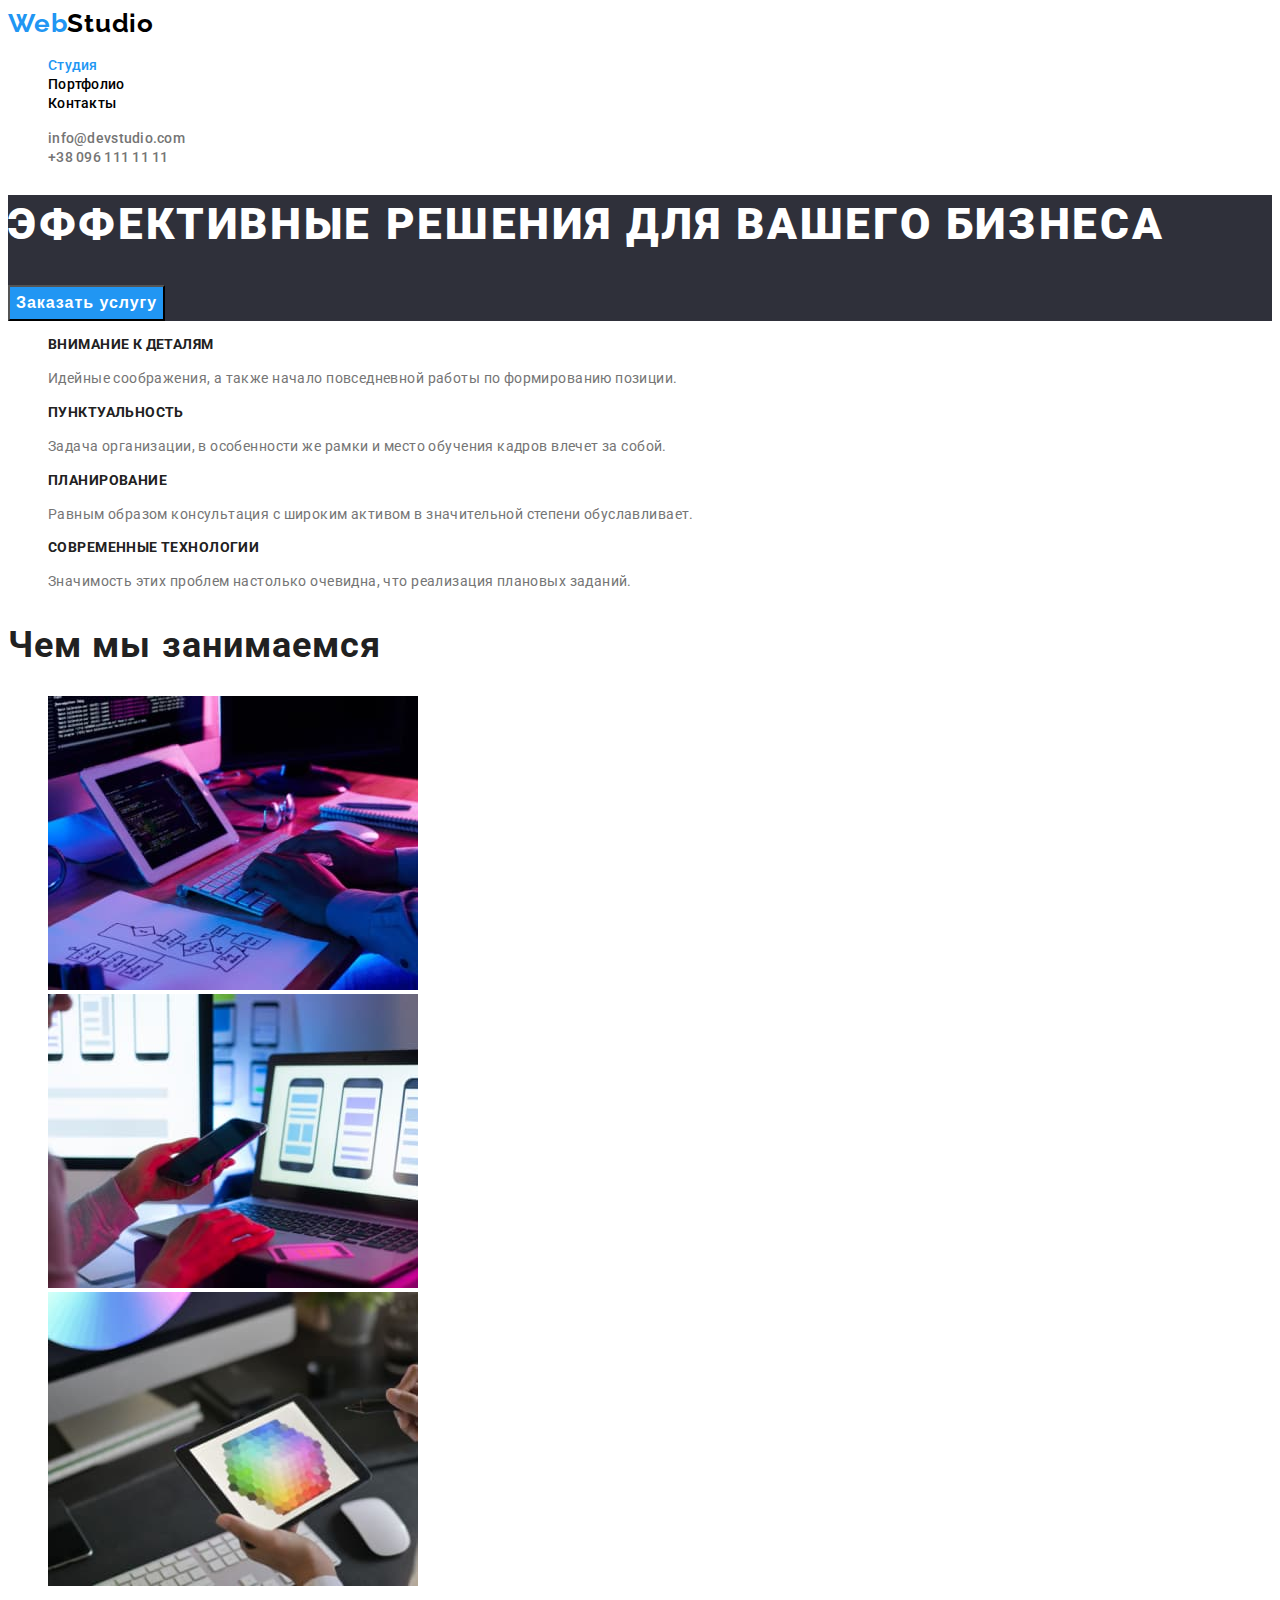
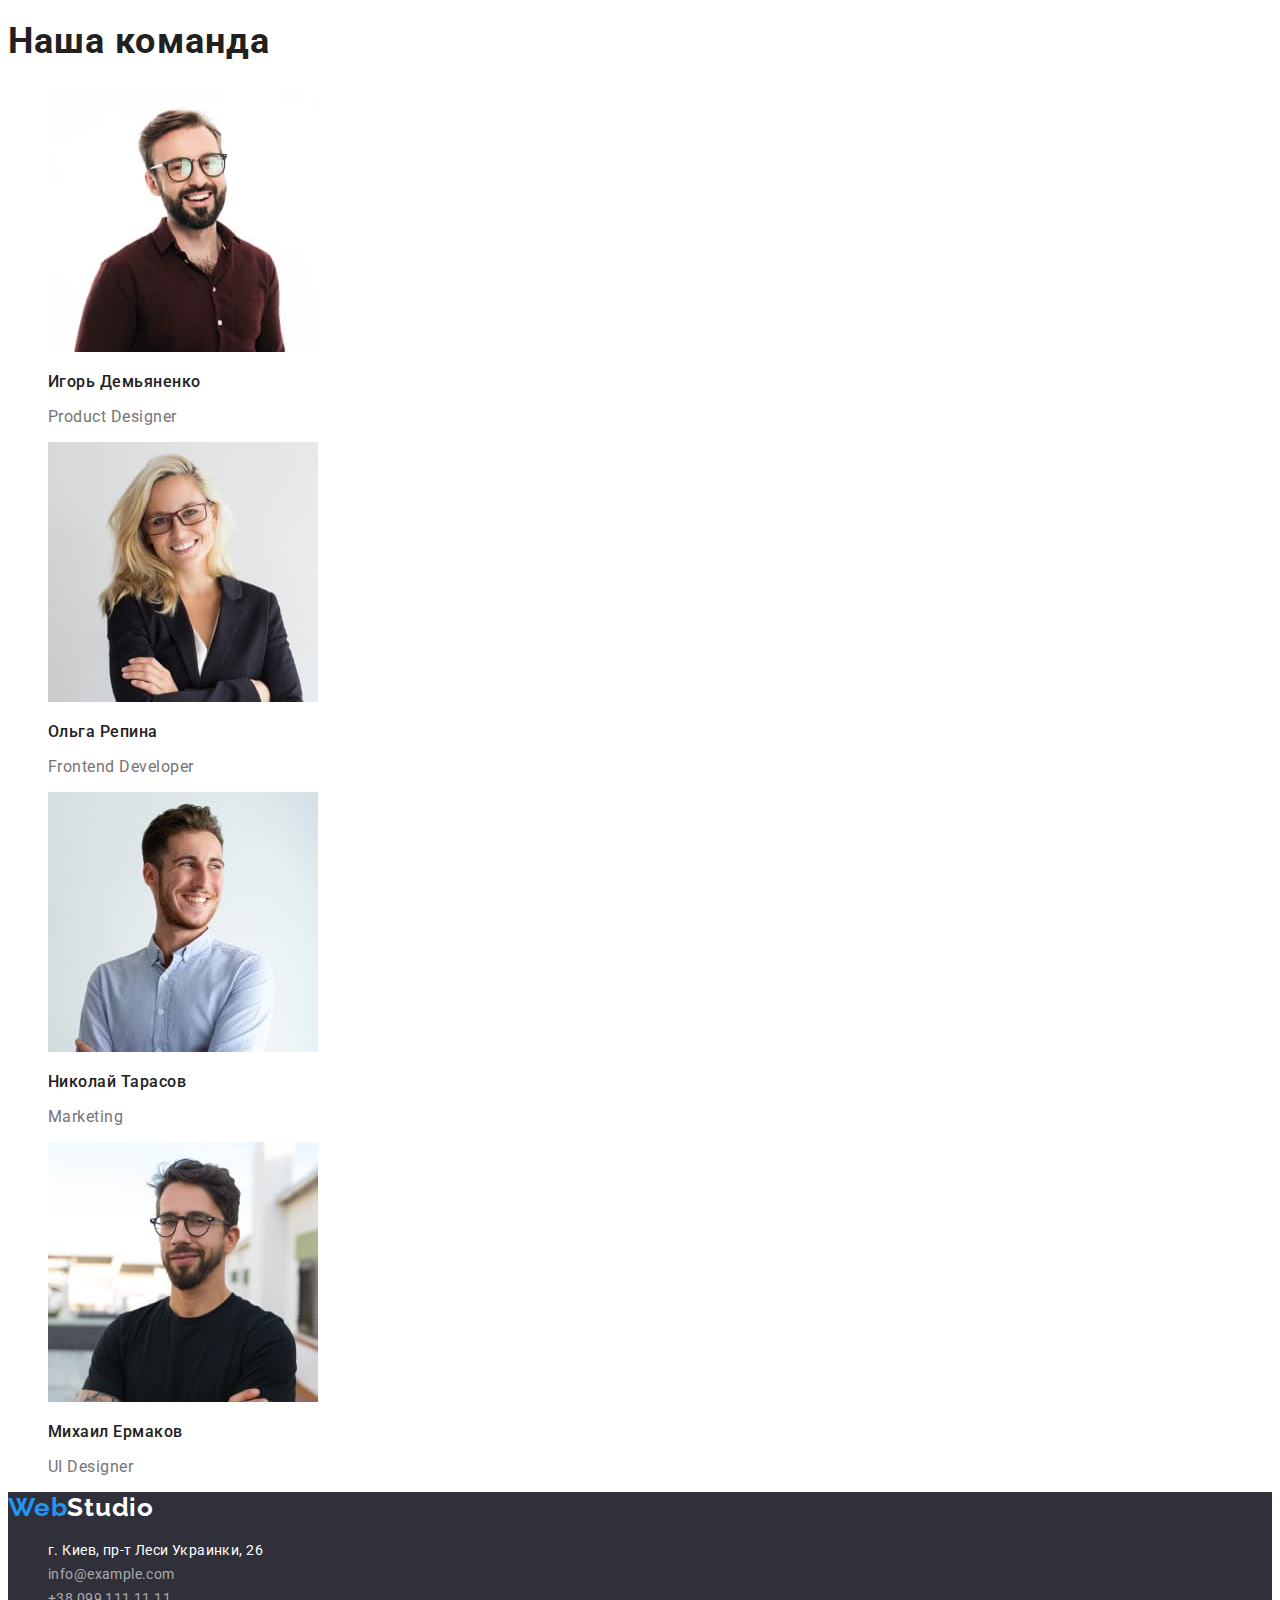
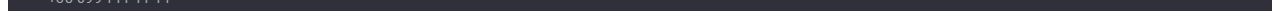
==== index.html @ 6eb665c5 "Creature(12.05.2021)" ====
<!DOCTYPE html>
<html lang="ru">
<head>
    <meta charset="UTF-8">
    <meta http-equiv="X-UA-Compatible" content="IE=edge">
    <meta name="viewport" content="width=device-width, initial-scale=1.0">
    <title>WebStudio</title>
    <link rel="preconnect" href="https://fonts.gstatic.com">
    <link href="https://fonts.googleapis.com/css2?family=Raleway:wght@700&family=Roboto:wght@400;500;700;900&display=swap" rel="stylesheet">
    <link rel="stylesheet" href="./css/styles.css">
</head>
<body>
    <!-- HEADER -->
    <header class="header">
        <nav class="navigation">
            <a class="logo-link link" href="./index.html" lang="en">Web<span class="logo">Studio</span></a>
            <ul class="menu list">
                <li class="menu-item">
                    <a class="menu-link link accent" href="">Студия</a>
                </li>
                <li class="menu-item">
                    <a class="menu-link link" href="./portfolio.html">Портфолио</a>
                </li>
                <li class="menu-item">
                    <a class="menu-link link" href="">Контакты</a>
                </li>
            </ul>
        </nav>
            <ul class="header-contact list">
                <li class="header-contact-item">
                    <a class="header-contact-link link" href="mailto:info@devstudio.com">info@devstudio.com</a>
                </li>
                <li class="header-contact-item">
                    <a class="header-contact-link link" href="tel:+380961111111">+38 096 111 11 11</a>
                </li>
            </ul>
        
    </header>
    <main>
        <!-- BANNER -->
        <section class="banner">
            <h1 class="banner-title">Эффективные решения для вашего бизнеса</h1>
            <button class="modal-btn" type="button">Заказать услугу</button>
        </section>
        <!-- SKILLS -->
        <section class="skills">
            <h2 class="visually-hidden">Прииущества</h2>
            <ul class="skills-list list">
                <li class="skills-list-item">
                    <h3 class="skills-list-title">Внимание к деталям</h3>
                    <p class="skills-list-suptitle">Идейные соображения, а также начало повседневной работы по формированию позиции.</p>
                </li>
                <li class="skills-list-item">
                    <h3 class="skills-list-title">Пунктуальность</h3>
                    <p class="skills-list-suptitle">Задача организации, в особенности же рамки и место обучения кадров влечет за собой.</p>
                </li>
                <li class="skills-list-item">
                    <h3 class="skills-list-title">Планирование</h3>
                    <p class="skills-list-suptitle">Равным образом консультация с широким активом в значительной степени обуславливает.</p>
                </li>
                <li class="skills-list-item">
                    <h3 class="skills-list-title">Современные технологии</h3>
                    <p class="skills-list-suptitle">Значимость этих проблем настолько очевидна, что реализация плановых заданий.</p>
                </li>
            </ul>
        </section>
        <!-- PICTURES -->
        <section class="pictures">
            <h2 class="pictures-title">Чем мы занимаемся</h2>
            <ul class="pictures-list list" >
                <li class="pictures-list-item">
                    <img class="pictures-list-item-img" src="./images/about/img-1.jpg" alt="человек работает на клавиатуре" width="370" height="294">
                </li>
                <li class="pictures-list-item">
                    <img class="pictures-list-item-img" src="./images/about/img-2.jpg" alt="человек в руках со смартфоном" width="370" height="294">
                </li>
                <li class="pictures-list-item">
                    <img class="pictures-list-item-img" src="./images/about/img-3.jpg" alt="человек работает с планшетом" width="370" height="294">
                </li>
            </ul>
        </section>
        <!-- TEAM -->
        <section class="team">
            <h2 class="team-title">Наша команда</h2>
            <ul class="team-list list">
                <li class="team-list-item">
                    <img class="team-list-item-img" src="./images/team/igor.jpg" alt="фото Игоря" width="270" height="260">
                    <h3 class="team-list-item-name">Игорь Демьяненко</h3>
                    <p class="team-list-item-position" lang="en">Product Designer</p>
                </li>
                <li class="team-list-item">
                    <img class="team-list-item-img" src="./images/team/olga.jpg" alt="фото Ольги" width="270" height="260">
                    <h3 class="team-list-item-name">Ольга Репина</h3>
                    <p class="team-list-item-position" lang="en">Frontend Developer</p>
                </li>
                <li class="team-list-item">
                    <img class="team-list-item-img" src="./images/team/nikokay.jpg" alt="фото Николая" width="270" height="260">
                    <h3 class="team-list-item-name">Николай Тарасов</h3>
                    <p class="team-list-item-position" lang="en">Marketing</p>
                </li>
                <li class="team-list-item">
                    <img class="team-list-item-img" src="./images/team/mikhail.jpg" alt="фото Михаила" width="270" height="260">
                    <h3 class="team-list-item-name">Михаил Ермаков</h3>
                    <p class="team-list-item-position" lang="en">UI Designer</p>
                </li>
            </ul>
        </section>
    </main>
    <footer class="footer">
        <!-- FOOTER -->
        <a class="logo-link link" href="./index.html" lang="en">Web<span class="logo-fotter">Studio</span></a>
        <address class="address">
            <ul class="foter-list list">
                <li class="address-list-item">
                    <a class="address-link link" href="https://goo.gl/maps/4MCAR5dcS3GXs3jD7" target="_blank" rel="noopener noreferrer">г. Киев, пр-т Леси Украинки, 26</a>
                </li>
                <li class="address-list-item">
                    <a class="address-contact-link link" href="mailto:info@example.com">info@example.com</a>
                </li>
                <li class="address-list-item">
                    <a class="address-contact-link link" href="tel:+380991111111">+38 099 111 11 11</a>
                </li>            
            </ul>
        </address>
    </footer>
</body>
</html>
---- css/styles.css ----
:root {
  --main-font: 'Roboto', 'Times New Roman', 'Courier', sans-serif;
  --secondary-font: 'Raleway', sans-serif;
  --accent-color: #2196f3;
  --background-color: #2f303a;
  --background-grey-color: #f5f4fa;
  --title-color: #212121;
  --white-color: #ffffff;
  --grey-color: #757575;
  --black-color: #000000;
  --address-link-color: rgba(255, 255, 255, 0.6);
}

.list {
  list-style: none;
}

.link {
  text-decoration: none;
}

body {
  font-family: var(--main-font);
  color: var(--grey-color);
}

/* ============ HEADER ========== */
.logo {
  color: var(--black-color);
}

.logo-link {
  font-family: 'Raleway', sans-serif;
  font-weight: 700;
  font-size: 26px;
  line-height: 1.19;
  letter-spacing: 0.03em;
  color: var(--accent-color);
}

.menu-link {
  font-weight: 500;
  font-size: 14px;
  line-height: 1.14;
  letter-spacing: 0.02em;
  color: var(--black-color);
}
.accent {
  color: var(--accent-color);
}

.menu-link:hover,
.menu-link:focus {
  color: var(--accent-color);
}

.header-contact-link {
  font-weight: 500;
  font-size: 14px;
  line-height: 1.14;
  letter-spacing: 0.02em;
  color: var(--grey-color);
}

.header-contact-link:hover,
.header-contact-link:focus {
  color: var(--accent-color);
}
/* ============ END HEADER ========== */

.visually-hidden {
  position: absolute;
  width: 1px;
  height: 1px;
  margin: -1px;
  border: 0;
  padding: 0;

  white-space: nowrap;
  clip-path: inset(100%);
  clip: rect(0 0 0 0);
  overflow: hidden;
}

/* ========== BANNER ========== */
.banner {
  background-color: var(--background-color);
}
.banner-title {
  font-weight: 900;
  font-size: 44px;
  line-height: 1.36;
  letter-spacing: 0.06em;
  text-transform: uppercase;
  color: var(--white-color);
}
.modal-btn {
  font-weight: 700;
  font-size: 16px;
  line-height: 1.88;
  letter-spacing: 0.06em;
  cursor: pointer;
  background-color: var(--accent-color);
  color: var(--white-color);
}
.modal-btn:hover,
.modal-btn:focus {
  background-color: var(--accent-color);
  color: var(--white-color);
}
/* ========== END BANNER ========== */

/* ========== SKILLS ========== */

.skills-list-title {
  font-weight: 700;
  font-size: 14px;
  line-height: 1.14;
  letter-spacing: 0.03em;
  text-transform: uppercase;
  color: var(--title-color);
}

.skills-list-suptitle {
  font-weight: 400;
  font-size: 14px;
  line-height: 1.71;
  letter-spacing: 0.03em;
}
/* ========== END SKILLS ========== */

/* ========== PICTURES ========== */
.pictures-title {
  font-weight: 700;
  font-size: 36px;
  line-height: 1.17;
  letter-spacing: 0.03em;
  color: var(--title-color);
}
/* ========== END PICTURES ========== */

/* ========== TEAM ========== */
.team {
  background-color: var(--background-team-color);
}
.team-title {
  font-weight: 700;
  font-size: 36px;
  line-height: 1.17;
  letter-spacing: 0.03em;
  color: var(--title-color);
}
.team-list-item-name {
  font-weight: 500;
  font-size: 16px;
  line-height: 1.19;
  letter-spacing: 0.03em;
  color: var(--title-color);
}
.team-list-item-position {
  font-weight: 400;
  font-size: 16px;
  line-height: 1.19;
  letter-spacing: 0.03em;
}
/* ========== END TEAM ========== */

/* ========== PORTFOLIO ========== */
.modal-button {
  background-color: var(--background-grey-color);
  font-weight: 500;
  font-size: 16px;
  line-height: 1.63;
  letter-spacing: 0.06em;
  cursor: pointer;
  color: var(--title-color);
}

.modal-button:hover,
.modal-button:focus {
  color: var(--white-color);
  background-color: var(--accent-color);
}
.portfolio-title {
  font-weight: 700;
  font-size: 18px;
  line-height: 2;
  letter-spacing: 0.06em;
  color: var(--title-color);
}
.portfolio-text {
  font-weight: 400;
  font-size: 16px;
  line-height: 1.88;
  letter-spacing: 0.03em;
  color: var(--grey-color);
}
/* ========== END PORTFOLIO ========== */

/* ========== FOOTER ========== */
.footer {
  background-color: var(--background-color);
}
.logo-fotter {
  color: var(--white-color);
}
.address-link {
  font-style: normal;
  font-weight: 400;
  font-size: 14px;
  line-height: 1.71;
  letter-spacing: 0.03em;
  color: var(--white-color);
}
.address-contact-link {
  font-style: normal;
  font-weight: 400;
  font-size: 14px;
  line-height: 1.71;
  letter-spacing: 0.03em;

  color: var(--address-link-color);
}
.address-link:hover,
.address-link:focus {
  color: var(--white-color);
}

.address-contact-link:hover,
.address-contact-link:focus {
  color: var(--address-link-color);
}
/* ========== END FOOTER ========== */
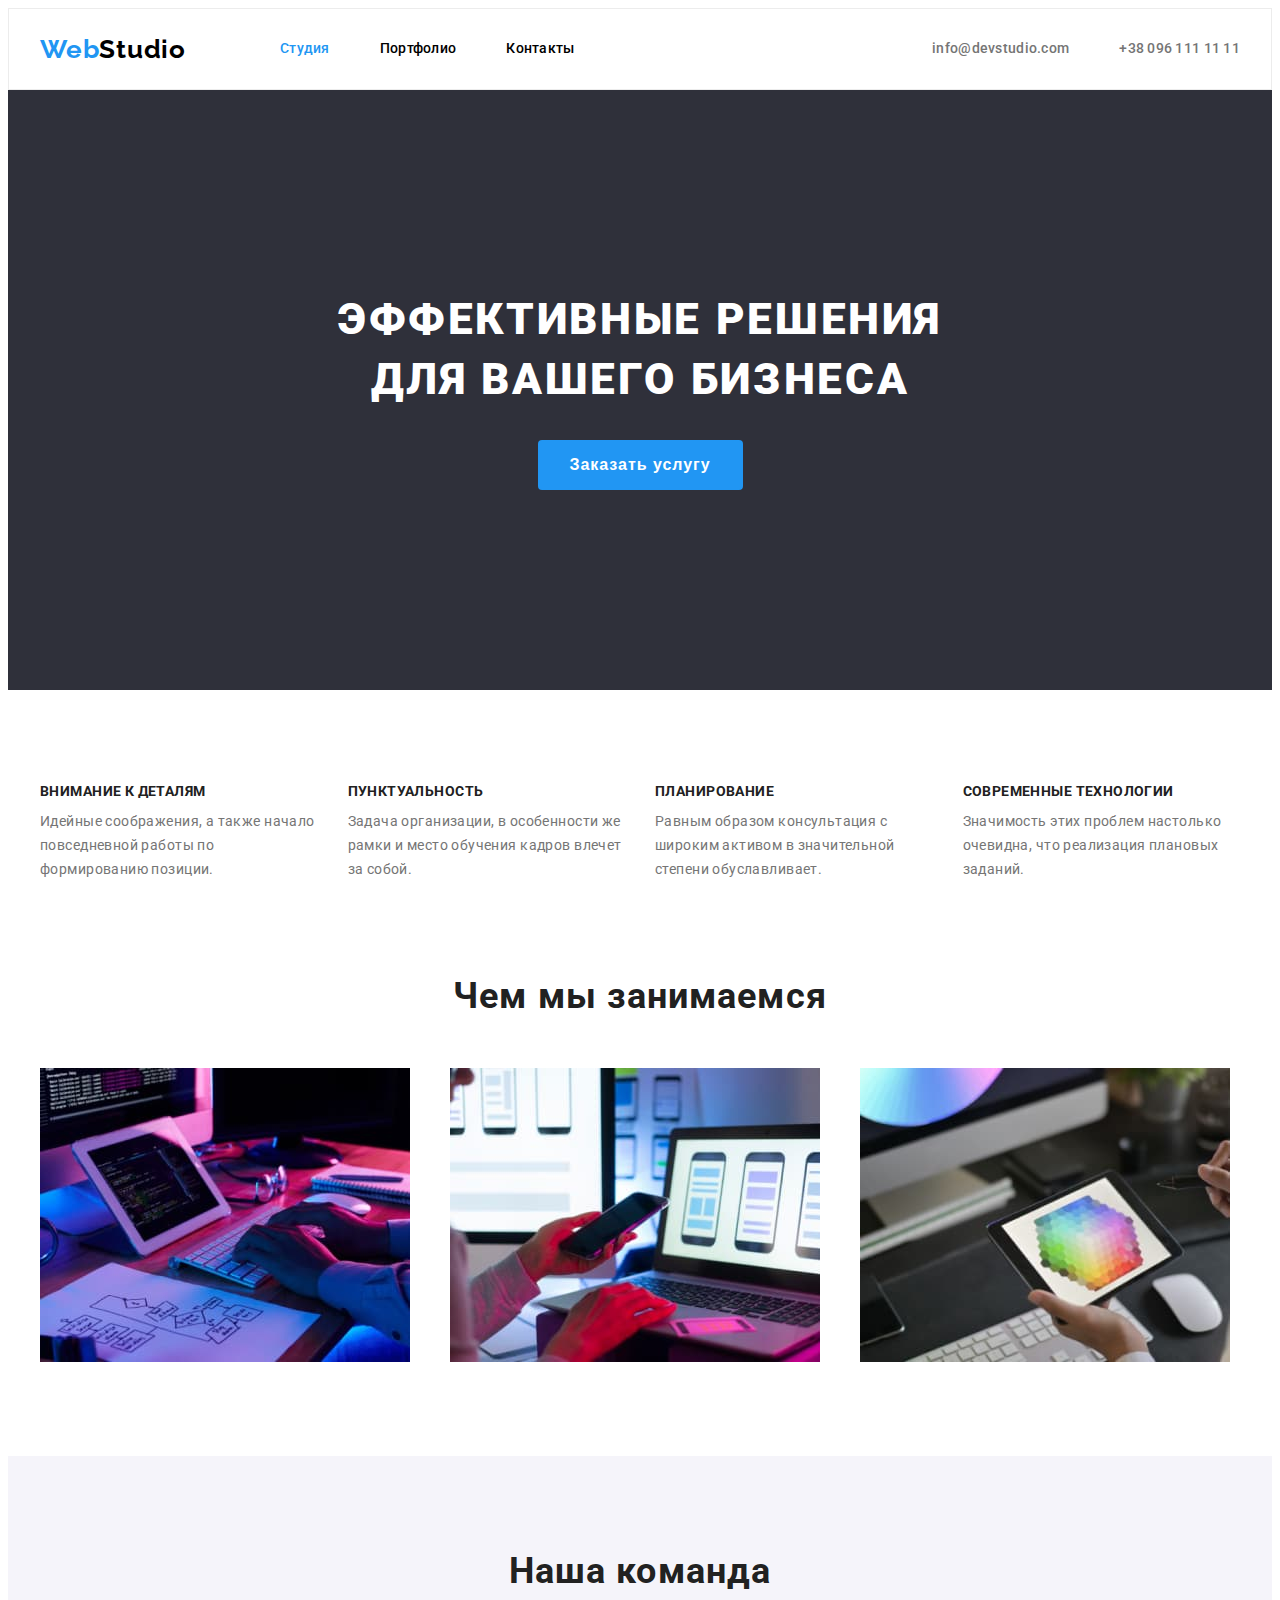
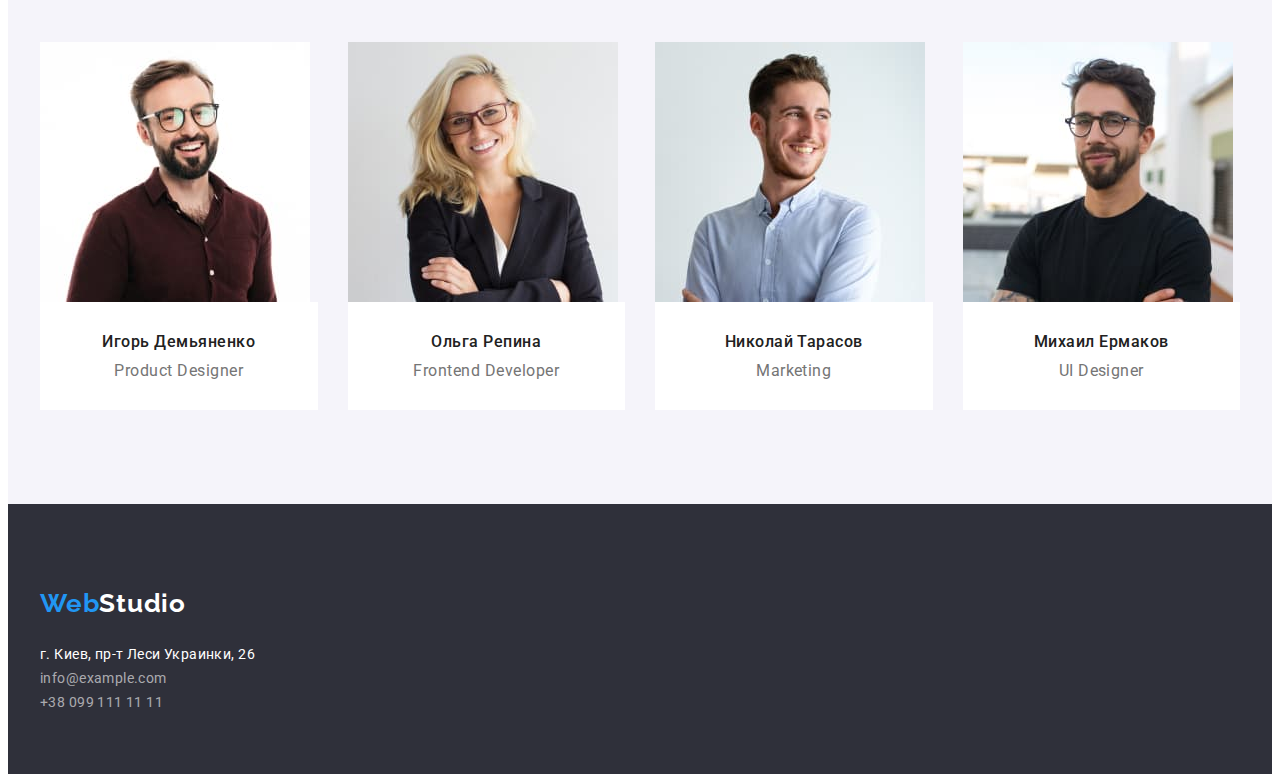
==== commit e4b8d9b4: "DZ_3(16.05.2021)" ====
--- a/index.html
+++ b/index.html
@@ -7,121 +7,143 @@
     <title>WebStudio</title>
     <link rel="preconnect" href="https://fonts.gstatic.com">
     <link href="https://fonts.googleapis.com/css2?family=Raleway:wght@700&family=Roboto:wght@400;500;700;900&display=swap" rel="stylesheet">
+    <link rel="stylesheet" href="https://cdnjs.cloudflare.com/ajax/libs/modern-normalize/1.0.0/modern-normalize.min.css"
+        integrity="sha512-ISS7cAi1PEhQ8jnbJpJZMd29NlhNj4AWYyLOSp2CE/CsHxTCu+r+t0D2yoJudVrd0/8fTVPUVDzY5Tvli75u/g=="
+        crossorigin="anonymous" />
     <link rel="stylesheet" href="./css/styles.css">
 </head>
 <body>
     <!-- HEADER -->
     <header class="header">
-        <nav class="navigation">
-            <a class="logo-link link" href="./index.html" lang="en">Web<span class="logo">Studio</span></a>
-            <ul class="menu list">
-                <li class="menu-item">
-                    <a class="menu-link link accent" href="">Студия</a>
-                </li>
-                <li class="menu-item">
-                    <a class="menu-link link" href="./portfolio.html">Портфолио</a>
-                </li>
-                <li class="menu-item">
-                    <a class="menu-link link" href="">Контакты</a>
-                </li>
-            </ul>
-        </nav>
-            <ul class="header-contact list">
-                <li class="header-contact-item">
-                    <a class="header-contact-link link" href="mailto:info@devstudio.com">info@devstudio.com</a>
-                </li>
-                <li class="header-contact-item">
-                    <a class="header-contact-link link" href="tel:+380961111111">+38 096 111 11 11</a>
-                </li>
-            </ul>
-        
+        <div class="container header-container">
+            <nav class="navigation">
+                <a class="logo-link link" href="./index.html" lang="en">Web<span class="logo">Studio</span></a>
+                <ul class="menu list">
+                    <li class="menu-item">
+                        <a class="menu-link link accent" href="">Студия</a>
+                    </li>
+                    <li class="menu-item">
+                        <a class="menu-link link" href="./portfolio.html">Портфолио</a>
+                    </li>
+                    <li class="menu-item">
+                        <a class="menu-link link" href="">Контакты</a>
+                    </li>
+                </ul>
+            </nav>
+                <ul class="header-contact list">
+                    <li class="header-contact-item">
+                        <a class="header-contact-link link" href="mailto:info@devstudio.com">info@devstudio.com</a>
+                    </li>
+                    <li class="header-contact-item">
+                        <a class="header-contact-link link" href="tel:+380961111111">+38 096 111 11 11</a>
+                    </li>
+                </ul>
+        </div>
     </header>
     <main>
         <!-- BANNER -->
-        <section class="banner">
-            <h1 class="banner-title">Эффективные решения для вашего бизнеса</h1>
-            <button class="modal-btn" type="button">Заказать услугу</button>
+        <section class="banner section">
+            <div class="container">
+                <h1 class="banner-title">Эффективные решения<br>для вашего бизнеса</h1>
+                <button class="modal-btn" type="button">Заказать услугу</button>
+            </div>
         </section>
         <!-- SKILLS -->
         <section class="skills">
-            <h2 class="visually-hidden">Прииущества</h2>
-            <ul class="skills-list list">
-                <li class="skills-list-item">
-                    <h3 class="skills-list-title">Внимание к деталям</h3>
-                    <p class="skills-list-suptitle">Идейные соображения, а также начало повседневной работы по формированию позиции.</p>
-                </li>
-                <li class="skills-list-item">
-                    <h3 class="skills-list-title">Пунктуальность</h3>
-                    <p class="skills-list-suptitle">Задача организации, в особенности же рамки и место обучения кадров влечет за собой.</p>
-                </li>
-                <li class="skills-list-item">
-                    <h3 class="skills-list-title">Планирование</h3>
-                    <p class="skills-list-suptitle">Равным образом консультация с широким активом в значительной степени обуславливает.</p>
-                </li>
-                <li class="skills-list-item">
-                    <h3 class="skills-list-title">Современные технологии</h3>
-                    <p class="skills-list-suptitle">Значимость этих проблем настолько очевидна, что реализация плановых заданий.</p>
-                </li>
-            </ul>
+            <div class="container">
+                <h2 class="visually-hidden">Прииущества</h2>
+                <ul class="skills-list list">
+                    <li class="skills-list-item">
+                        <h3 class="skills-list-title">Внимание к деталям</h3>
+                        <p class="skills-list-suptitle">Идейные соображения, а также начало повседневной работы по формированию позиции.</p>
+                    </li>
+                    <li class="skills-list-item">
+                        <h3 class="skills-list-title">Пунктуальность</h3>
+                        <p class="skills-list-suptitle">Задача организации, в особенности же рамки и место обучения кадров влечет за собой.</p>
+                    </li>
+                    <li class="skills-list-item">
+                        <h3 class="skills-list-title">Планирование</h3>
+                        <p class="skills-list-suptitle">Равным образом консультация с широким активом в значительной степени обуславливает.</p>
+                    </li>
+                    <li class="skills-list-item">
+                        <h3 class="skills-list-title">Современные технологии</h3>
+                        <p class="skills-list-suptitle">Значимость этих проблем настолько очевидна, что реализация плановых заданий.</p>
+                    </li>
+                </ul>
+            </div>
         </section>
         <!-- PICTURES -->
-        <section class="pictures">
-            <h2 class="pictures-title">Чем мы занимаемся</h2>
-            <ul class="pictures-list list" >
-                <li class="pictures-list-item">
-                    <img class="pictures-list-item-img" src="./images/about/img-1.jpg" alt="человек работает на клавиатуре" width="370" height="294">
-                </li>
-                <li class="pictures-list-item">
-                    <img class="pictures-list-item-img" src="./images/about/img-2.jpg" alt="человек в руках со смартфоном" width="370" height="294">
-                </li>
-                <li class="pictures-list-item">
-                    <img class="pictures-list-item-img" src="./images/about/img-3.jpg" alt="человек работает с планшетом" width="370" height="294">
-                </li>
-            </ul>
+        <section class="pictures section">
+            <div class="container">
+                <h2 class="pictures-title">Чем мы занимаемся</h2>
+                <ul class="pictures-list list" >
+                    <li class="pictures-list-item">
+                        <img class="pictures-list-item-img" src="./images/about/img-1.jpg" alt="человек работает на клавиатуре" width="370" height="294">
+                    </li>
+                    <li class="pictures-list-item">
+                        <img class="pictures-list-item-img" src="./images/about/img-2.jpg" alt="человек в руках со смартфоном" width="370" height="294">
+                    </li>
+                    <li class="pictures-list-item">
+                        <img class="pictures-list-item-img" src="./images/about/img-3.jpg" alt="человек работает с планшетом" width="370" height="294">
+                    </li>
+                </ul>
+            </div>
         </section>
         <!-- TEAM -->
-        <section class="team">
-            <h2 class="team-title">Наша команда</h2>
-            <ul class="team-list list">
-                <li class="team-list-item">
-                    <img class="team-list-item-img" src="./images/team/igor.jpg" alt="фото Игоря" width="270" height="260">
-                    <h3 class="team-list-item-name">Игорь Демьяненко</h3>
-                    <p class="team-list-item-position" lang="en">Product Designer</p>
-                </li>
-                <li class="team-list-item">
-                    <img class="team-list-item-img" src="./images/team/olga.jpg" alt="фото Ольги" width="270" height="260">
-                    <h3 class="team-list-item-name">Ольга Репина</h3>
-                    <p class="team-list-item-position" lang="en">Frontend Developer</p>
-                </li>
-                <li class="team-list-item">
-                    <img class="team-list-item-img" src="./images/team/nikokay.jpg" alt="фото Николая" width="270" height="260">
-                    <h3 class="team-list-item-name">Николай Тарасов</h3>
-                    <p class="team-list-item-position" lang="en">Marketing</p>
-                </li>
-                <li class="team-list-item">
-                    <img class="team-list-item-img" src="./images/team/mikhail.jpg" alt="фото Михаила" width="270" height="260">
-                    <h3 class="team-list-item-name">Михаил Ермаков</h3>
-                    <p class="team-list-item-position" lang="en">UI Designer</p>
-                </li>
-            </ul>
+        <section class="team section">
+            <div class="container">
+                <h2 class="team-title">Наша команда</h2>
+                <ul class="team-list list">
+                    <li class="team-list-item">
+                        <img class="team-list-item-img" src="./images/team/igor.jpg" alt="фото Игоря" width="270" height="260">
+                        <div class="team-list-content">
+                            <h3 class="team-list-item-name">Игорь Демьяненко</h3>
+                            <p class="team-list-item-position" lang="en">Product Designer</p>
+                        </div>
+                    </li>
+                    <li class="team-list-item">
+                        <img class="team-list-item-img" src="./images/team/olga.jpg" alt="фото Ольги" width="270" height="260">
+                        <div class="team-list-content">
+                            <h3 class="team-list-item-name">Ольга Репина</h3>
+                            <p class="team-list-item-position" lang="en">Frontend Developer</p>
+                        </div>
+                    </li>
+                    <li class="team-list-item">
+                        <img class="team-list-item-img" src="./images/team/nikokay.jpg" alt="фото Николая" width="270" height="260">
+                        <div class="team-list-content">
+                            <h3 class="team-list-item-name">Николай Тарасов</h3>
+                            <p class="team-list-item-position" lang="en">Marketing</p>
+                        </div>
+                    </li>
+                    <li class="team-list-item">
+                        <img class="team-list-item-img" src="./images/team/mikhail.jpg" alt="фото Михаила" width="270" height="260">
+                        <div class="team-list-content">
+                            <h3 class="team-list-item-name">Михаил Ермаков</h3>
+                            <p class="team-list-item-position" lang="en">UI Designer</p>
+                        </div>
+                    </li>
+                </ul>
+            </div>
         </section>
     </main>
     <footer class="footer">
         <!-- FOOTER -->
-        <a class="logo-link link" href="./index.html" lang="en">Web<span class="logo-fotter">Studio</span></a>
-        <address class="address">
-            <ul class="foter-list list">
-                <li class="address-list-item">
-                    <a class="address-link link" href="https://goo.gl/maps/4MCAR5dcS3GXs3jD7" target="_blank" rel="noopener noreferrer">г. Киев, пр-т Леси Украинки, 26</a>
-                </li>
-                <li class="address-list-item">
-                    <a class="address-contact-link link" href="mailto:info@example.com">info@example.com</a>
-                </li>
-                <li class="address-list-item">
-                    <a class="address-contact-link link" href="tel:+380991111111">+38 099 111 11 11</a>
-                </li>            
-            </ul>
-        </address>
+        <div class="container">
+            <a class="logo-link link" href="./index.html" lang="en">Web<span class="logo-fotter">Studio</span></a>
+            <address class="address">
+                <ul class="foter-list list">
+                    <li class="address-list-item">
+                        <a class="address-link link" href="https://goo.gl/maps/4MCAR5dcS3GXs3jD7" target="_blank" rel="noopener noreferrer">г. Киев, пр-т Леси Украинки, 26</a>
+                    </li>
+                    <li class="address-list-item">
+                        <a class="address-contact-link link" href="mailto:info@example.com">info@example.com</a>
+                    </li>
+                    <li class="address-list-item">
+                        <a class="address-contact-link link" href="tel:+380991111111">+38 099 111 11 11</a>
+                    </li>            
+                </ul>
+            </address>
+        </div>
     </footer>
 </body>
 </html>
--- a/css/styles.css
+++ b/css/styles.css
@@ -9,6 +9,30 @@
   --grey-color: #757575;
   --black-color: #000000;
   --address-link-color: rgba(255, 255, 255, 0.6);
+  --background-team-color: #f5f4fa;
+  --border-fon: #eeeeee;
+}
+
+h1,
+h2,
+h3,
+h4,
+h5,
+h6,
+p {
+  margin-top: 0;
+  margin-bottom: 0;
+}
+
+ul,
+ol {
+  margin-top: 0;
+  margin-bottom: 0;
+  padding-left: 0;
+}
+
+img {
+  display: block;
 }
 
 .list {
@@ -17,6 +41,18 @@
 
 .link {
   text-decoration: none;
+}
+
+.section {
+  padding-top: 94px;
+  padding-bottom: 94px;
+}
+
+.container {
+  width: 1200px;
+  padding-left: 15px;
+  padding-right: 15px;
+  margin: 0 auto;
 }
 
 body {
@@ -25,11 +61,43 @@
 }
 
 /* ============ HEADER ========== */
+.header {
+  border: 1px solid #ececec;
+}
+.header-container {
+  display: flex;
+  align-items: center;
+}
+
+.navigation {
+  display: flex;
+  align-items: center;
+}
+
+.menu {
+  display: flex;
+  align-items: center;
+  margin-left: 94px;
+}
+
+.menu-item + .menu-item {
+  margin-left: 50px;
+}
+
+.header-contact {
+  display: flex;
+  align-items: center;
+  margin-left: auto;
+}
+
 .logo {
   color: var(--black-color);
 }
 
 .logo-link {
+  display: block;
+  padding-top: 24px;
+  padding-bottom: 24px;
   font-family: 'Raleway', sans-serif;
   font-weight: 700;
   font-size: 26px;
@@ -39,6 +107,9 @@
 }
 
 .menu-link {
+  display: block;
+  padding-top: 32px;
+  padding-bottom: 32px;
   font-weight: 500;
   font-size: 14px;
   line-height: 1.14;
@@ -53,8 +124,13 @@
 .menu-link:focus {
   color: var(--accent-color);
 }
-
+.header-contact-item + .header-contact-item {
+  margin-left: 50px;
+}
 .header-contact-link {
+  display: block;
+  padding-top: 32px;
+  padding-bottom: 32px;
   font-weight: 500;
   font-size: 14px;
   line-height: 1.14;
@@ -84,8 +160,11 @@
 
 /* ========== BANNER ========== */
 .banner {
+  padding: 200px 0;
+  text-align: center;
   background-color: var(--background-color);
 }
+
 .banner-title {
   font-weight: 900;
   font-size: 44px;
@@ -95,10 +174,15 @@
   color: var(--white-color);
 }
 .modal-btn {
+  display: inline-block;
+  border-radius: 4px;
+  border: none;
+  padding: 10px 32px;
   font-weight: 700;
   font-size: 16px;
   line-height: 1.88;
   letter-spacing: 0.06em;
+  margin-top: 30px;
   cursor: pointer;
   background-color: var(--accent-color);
   color: var(--white-color);
@@ -111,7 +195,20 @@
 /* ========== END BANNER ========== */
 
 /* ========== SKILLS ========== */
-
+.skills {
+  padding-top: 94px;
+}
+.skills-list {
+  margin-left: -30px;
+  margin-top: -30px;
+  display: flex;
+  flex-wrap: wrap;
+}
+.skills-list-item {
+  flex-basis: calc((100% - 120px) / 4);
+  margin-left: 30px;
+  margin-top: 30px;
+}
 .skills-list-title {
   font-weight: 700;
   font-size: 14px;
@@ -122,6 +219,7 @@
 }
 
 .skills-list-suptitle {
+  margin-top: 10px;
   font-weight: 400;
   font-size: 14px;
   line-height: 1.71;
@@ -130,25 +228,59 @@
 /* ========== END SKILLS ========== */
 
 /* ========== PICTURES ========== */
+.pictures-list {
+  margin-left: -30px;
+  margin-top: -30px;
+  display: flex;
+  flex-wrap: wrap;
+}
+.pictures-list-item {
+  flex-basis: calc((100% - 90px) / 3);
+  margin-left: 30px;
+  margin-top: 30px;
+}
 .pictures-title {
+  text-align: center;
+  margin-bottom: 50px;
   font-weight: 700;
   font-size: 36px;
   line-height: 1.17;
   letter-spacing: 0.03em;
   color: var(--title-color);
 }
+
 /* ========== END PICTURES ========== */
 
 /* ========== TEAM ========== */
+.team-list {
+  margin-left: -30px;
+  margin-top: -30px;
+  display: flex;
+  flex-wrap: wrap;
+}
+
 .team {
   background-color: var(--background-team-color);
 }
 .team-title {
+  text-align: center;
+  margin-bottom: 50px;
   font-weight: 700;
   font-size: 36px;
   line-height: 1.17;
   letter-spacing: 0.03em;
   color: var(--title-color);
+}
+.team-list-item {
+  text-align: center;
+  flex-basis: calc((100% - 120px) / 4);
+  margin-left: 30px;
+  margin-top: 30px;
+  border-radius: 0px 0px 4px 4px;
+}
+.team-list-content {
+  padding: 30px 0;
+  background: var(--white-color);
 }
 .team-list-item-name {
   font-weight: 500;
@@ -158,6 +290,7 @@
   color: var(--title-color);
 }
 .team-list-item-position {
+  margin-top: 10px;
   font-weight: 400;
   font-size: 16px;
   line-height: 1.19;
@@ -166,7 +299,38 @@
 /* ========== END TEAM ========== */
 
 /* ========== PORTFOLIO ========== */
+.portfolio-menu {
+  margin-bottom: 50px;
+  display: flex;
+  align-items: center;
+  justify-content: center;
+}
+.portfolio-menu-item + .portfolio-menu-item {
+  margin-left: 8px;
+}
+.portfolio-img {
+  display: flex;
+  margin-left: -30px;
+  margin-top: -30px;
+  flex-wrap: wrap;
+}
+.portfolio-img-item {
+  flex-basis: calc((100% - 90px) / 3);
+  margin-left: 30px;
+  margin-top: 30px;
+}
+
+.portfolio-content {
+  padding: 24px 20px;
+  border: 1px solid var(--border-fon);
+  border-top: none;
+  background: var(--white-color);
+}
+
 .modal-button {
+  border: none;
+  border-radius: 4px;
+  padding: 6px 22px;
   background-color: var(--background-grey-color);
   font-weight: 500;
   font-size: 16px;
@@ -178,6 +342,8 @@
 
 .modal-button:hover,
 .modal-button:focus {
+  box-shadow: 0px 3px 1px rgba(0, 0, 0, 0.1), 0px 1px 2px rgba(0, 0, 0, 0.08),
+    0px 2px 2px rgba(0, 0, 0, 0.12);
   color: var(--white-color);
   background-color: var(--accent-color);
 }
@@ -199,6 +365,7 @@
 
 /* ========== FOOTER ========== */
 .footer {
+  padding: 60px 0;
   background-color: var(--background-color);
 }
 .logo-fotter {
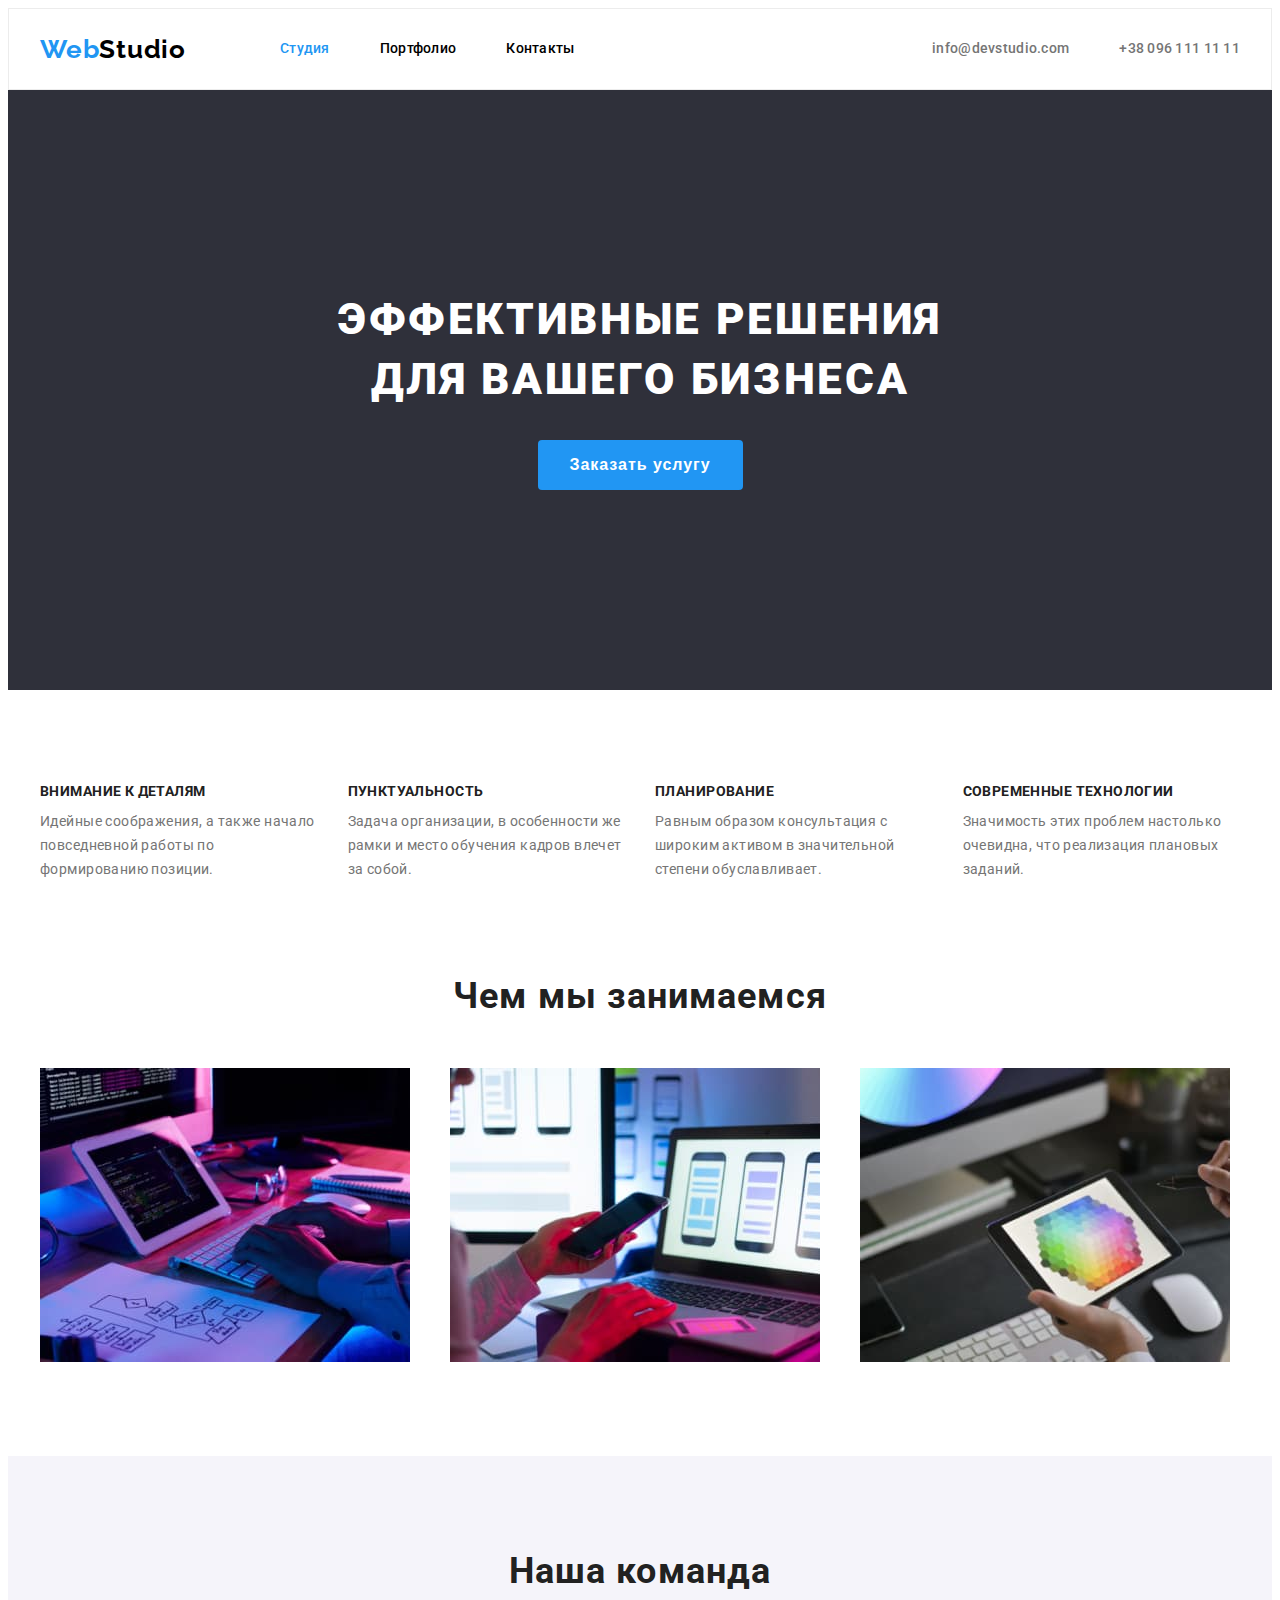
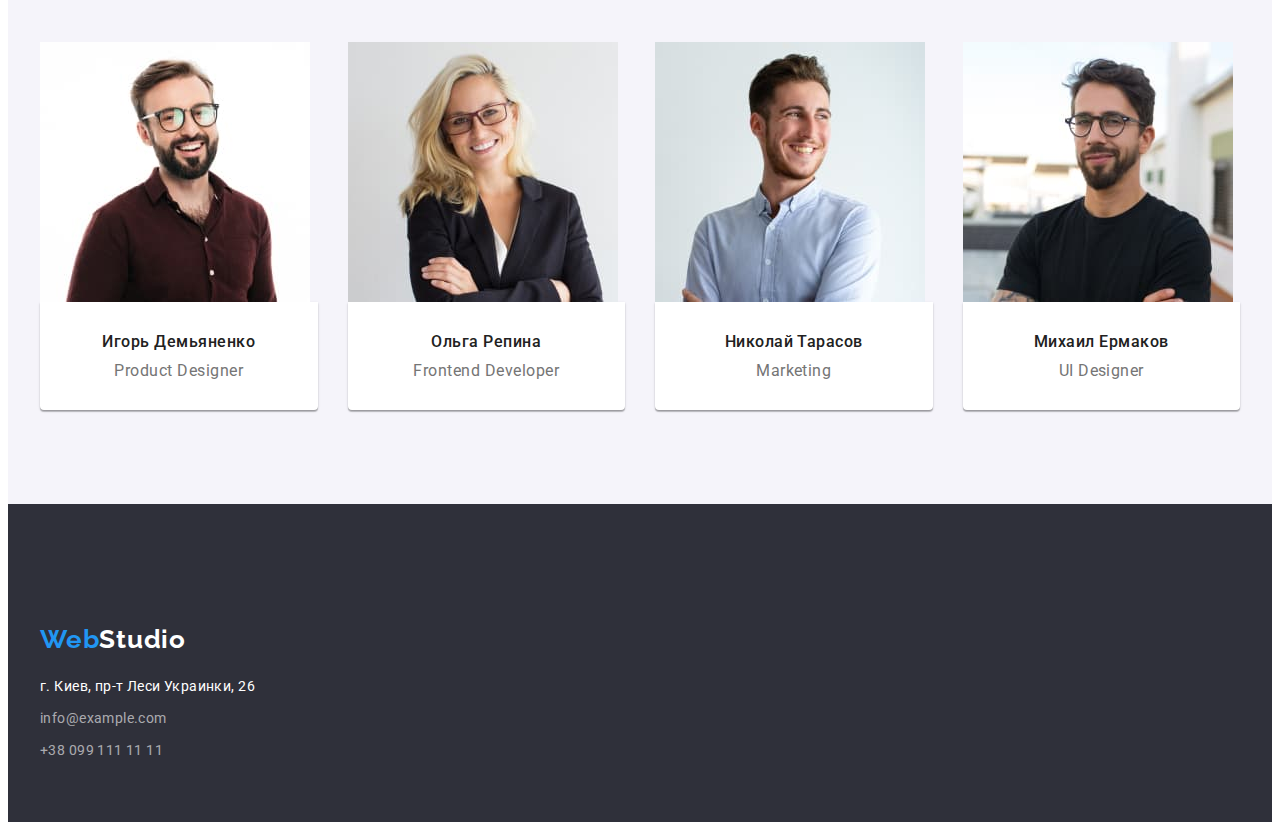
==== commit edc588ae: "DZ_3(16.05.2021)" ====
--- a/index.html
+++ b/index.html
@@ -129,7 +129,7 @@
     <footer class="footer">
         <!-- FOOTER -->
         <div class="container">
-            <a class="logo-link link" href="./index.html" lang="en">Web<span class="logo-fotter">Studio</span></a>
+            <a class="logo-link link fotter-link" href="./index.html" lang="en">Web<span class="logo-fotter">Studio</span></a>
             <address class="address">
                 <ul class="foter-list list">
                     <li class="address-list-item">
--- a/css/styles.css
+++ b/css/styles.css
@@ -279,6 +279,9 @@
   border-radius: 0px 0px 4px 4px;
 }
 .team-list-content {
+  box-shadow: 0px 1px 3px rgba(0, 0, 0, 0.12), 0px 1px 1px rgba(0, 0, 0, 0.14),
+    0px 2px 1px rgba(0, 0, 0, 0.2);
+  border-radius: 0px 0px 4px 4px;
   padding: 30px 0;
   background: var(--white-color);
 }
@@ -368,8 +371,14 @@
   padding: 60px 0;
   background-color: var(--background-color);
 }
+.fotter-link {
+  padding: 60px 0 20px 0;
+}
 .logo-fotter {
   color: var(--white-color);
+}
+.address-list-item + .address-list-item {
+  margin-top: 8px;
 }
 .address-link {
   font-style: normal;
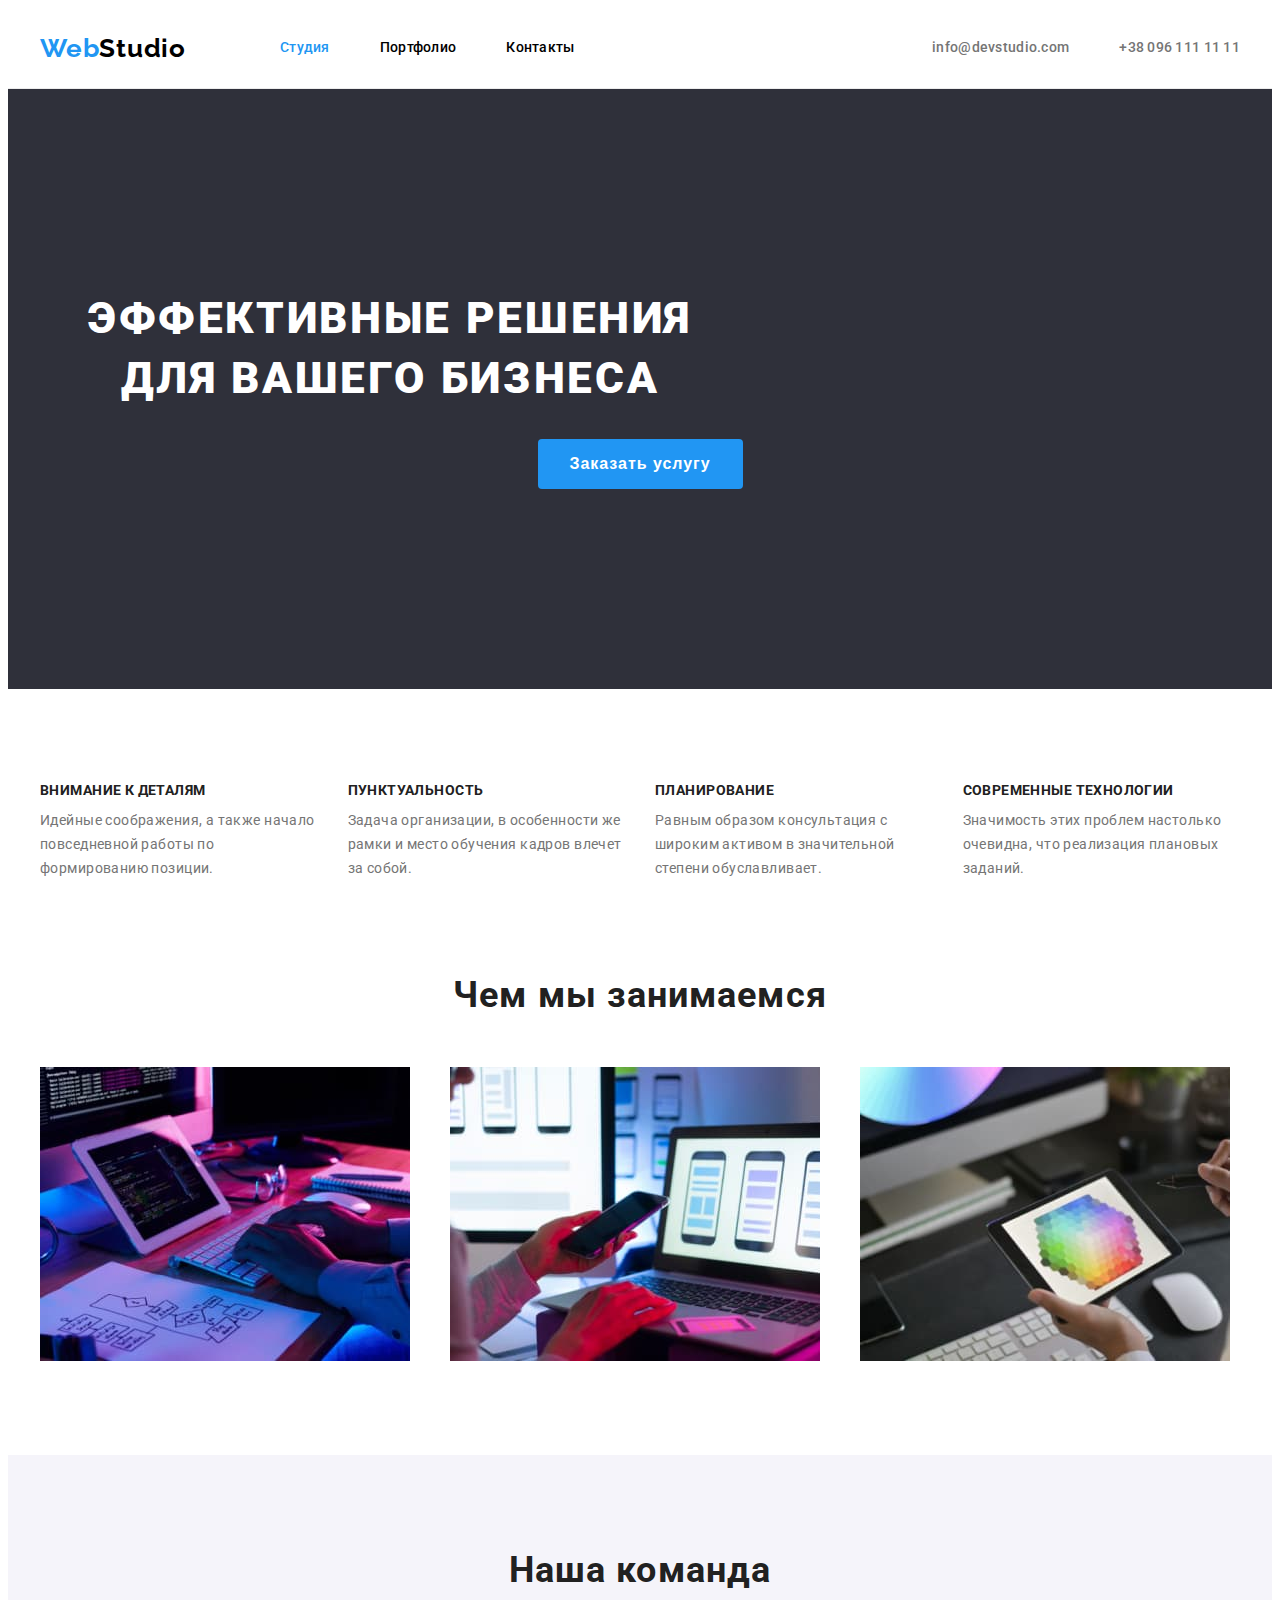
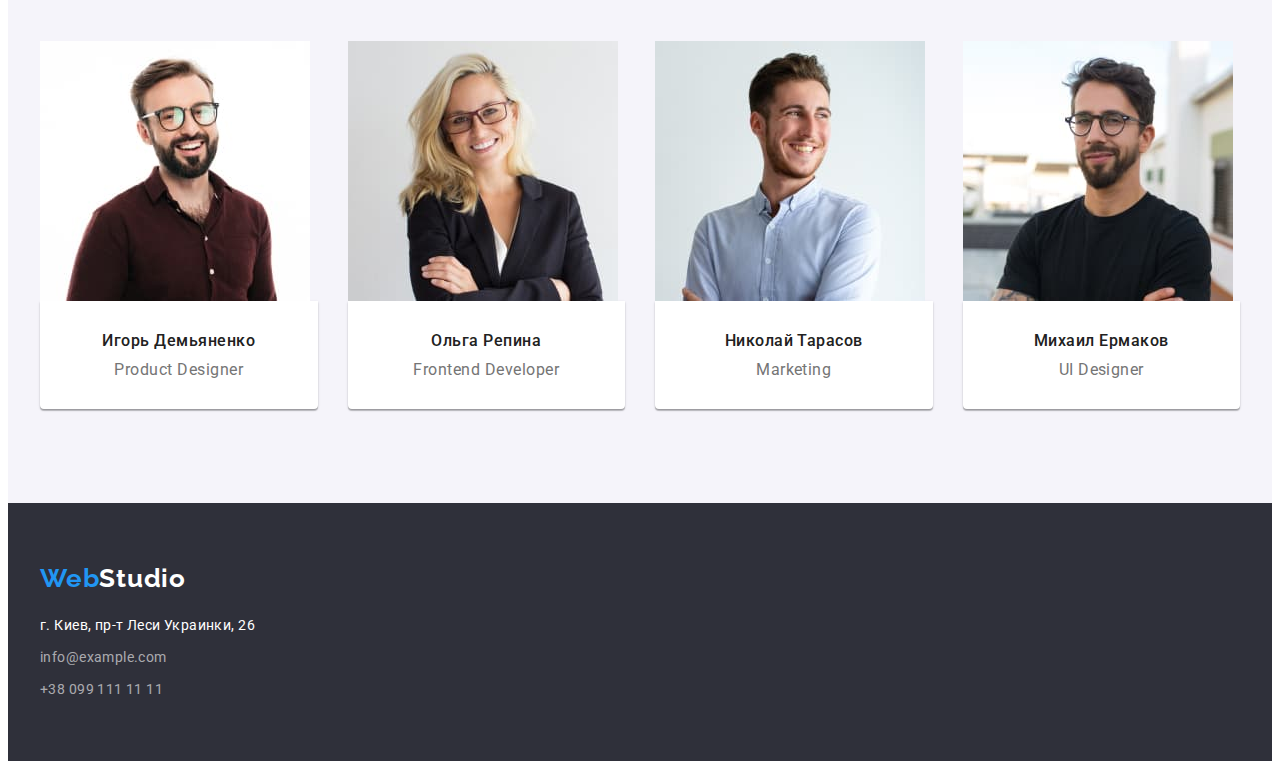
==== commit de68cd17: "DZ_3(19.05.21)" ====
--- a/index.html
+++ b/index.html
@@ -17,7 +17,7 @@
     <header class="header">
         <div class="container header-container">
             <nav class="navigation">
-                <a class="logo-link link" href="./index.html" lang="en">Web<span class="logo">Studio</span></a>
+                <a class="logo-link link header-logo" href="./index.html" lang="en">Web<span class="logo">Studio</span></a>
                 <ul class="menu list">
                     <li class="menu-item">
                         <a class="menu-link link accent" href="">Студия</a>
@@ -44,7 +44,7 @@
         <!-- BANNER -->
         <section class="banner section">
             <div class="container">
-                <h1 class="banner-title">Эффективные решения<br>для вашего бизнеса</h1>
+                <h1 class="banner-title">Эффективные решения для вашего бизнеса</h1>
                 <button class="modal-btn" type="button">Заказать услугу</button>
             </div>
         </section>
@@ -129,7 +129,7 @@
     <footer class="footer">
         <!-- FOOTER -->
         <div class="container">
-            <a class="logo-link link fotter-link" href="./index.html" lang="en">Web<span class="logo-fotter">Studio</span></a>
+            <a class="logo-link link" href="./index.html" lang="en">Web<span class="logo-fotter">Studio</span></a>
             <address class="address">
                 <ul class="foter-list list">
                     <li class="address-list-item">
--- a/css/styles.css
+++ b/css/styles.css
@@ -62,7 +62,7 @@
 
 /* ============ HEADER ========== */
 .header {
-  border: 1px solid #ececec;
+  border-bottom: 1px solid #ececec;
 }
 .header-container {
   display: flex;
@@ -96,14 +96,16 @@
 
 .logo-link {
   display: block;
+  font-family: 'Raleway', sans-serif;
+  font-weight: 700;
+  font-size: 26px;
+  line-height: 1.19;
+  letter-spacing: 0.03em;
+  color: var(--accent-color);
+}
+.header-logo {
   padding-top: 24px;
   padding-bottom: 24px;
-  font-family: 'Raleway', sans-serif;
-  font-weight: 700;
-  font-size: 26px;
-  line-height: 1.19;
-  letter-spacing: 0.03em;
-  color: var(--accent-color);
 }
 
 .menu-link {
@@ -159,6 +161,7 @@
 }
 
 /* ========== BANNER ========== */
+
 .banner {
   padding: 200px 0;
   text-align: center;
@@ -166,6 +169,7 @@
 }
 
 .banner-title {
+  max-width: 700px;
   font-weight: 900;
   font-size: 44px;
   line-height: 1.36;
@@ -282,7 +286,7 @@
   box-shadow: 0px 1px 3px rgba(0, 0, 0, 0.12), 0px 1px 1px rgba(0, 0, 0, 0.14),
     0px 2px 1px rgba(0, 0, 0, 0.2);
   border-radius: 0px 0px 4px 4px;
-  padding: 30px 0;
+  padding: 30px 20px;
   background: var(--white-color);
 }
 .team-list-item-name {
@@ -358,6 +362,7 @@
   color: var(--title-color);
 }
 .portfolio-text {
+  margin-top: 4px;
   font-weight: 400;
   font-size: 16px;
   line-height: 1.88;
@@ -371,11 +376,12 @@
   padding: 60px 0;
   background-color: var(--background-color);
 }
-.fotter-link {
-  padding: 60px 0 20px 0;
-}
+
 .logo-fotter {
   color: var(--white-color);
+}
+.address {
+  margin-top: 20px;
 }
 .address-list-item + .address-list-item {
   margin-top: 8px;
